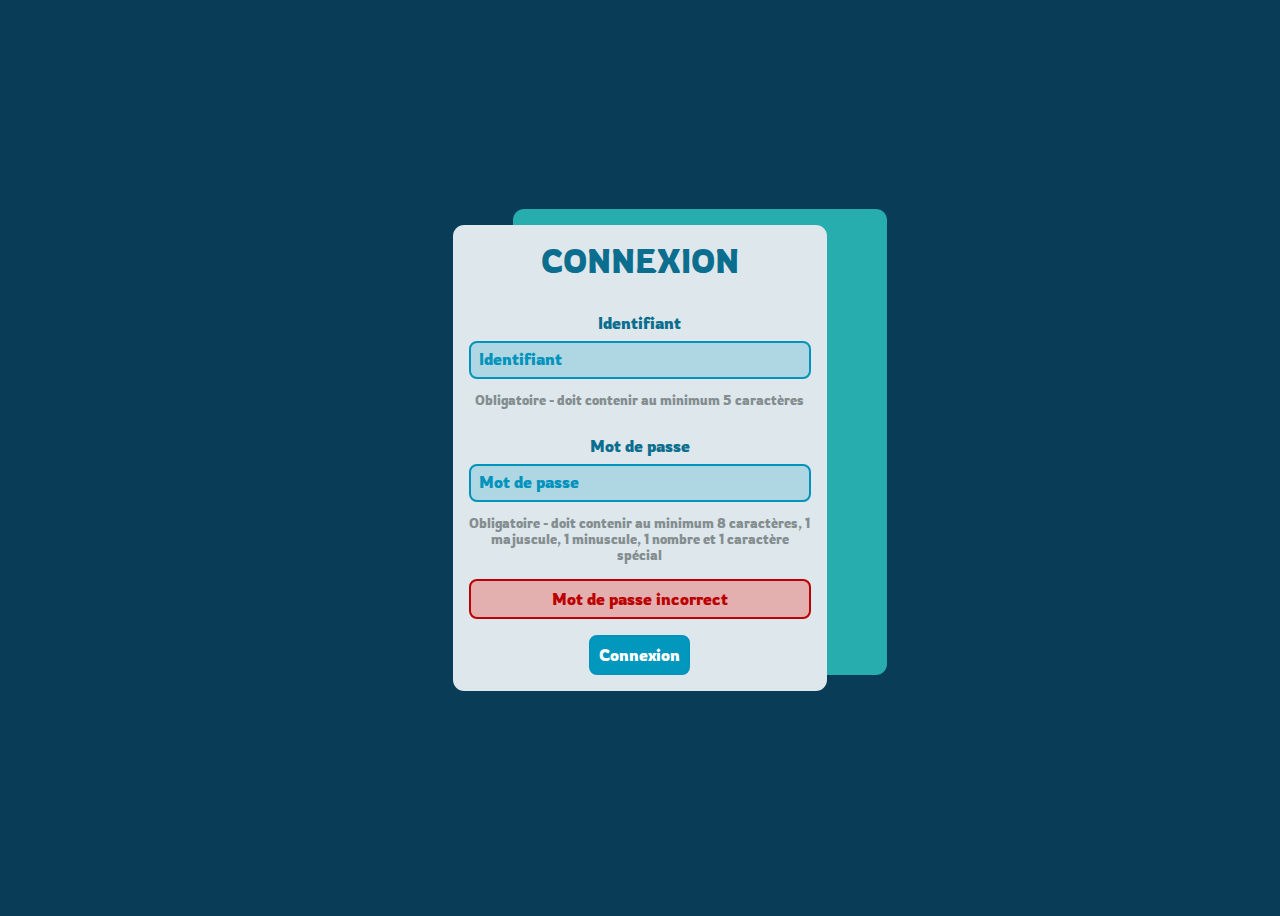
==== JS/Formulaire/index.html @ 35e4ffd7 "Creation Formulaire/App.js" ====
<!DOCTYPE html>
<html lang="en">
<head>
    <meta charset="UTF-8">
    <meta name="viewport" content="width=device-width, initial-scale=1.0">
    <meta http-equiv="X-UA-Compatible" content="ie=edge">
    <link rel="stylesheet" href="styles.css">
    <title>Formulaire</title>
</head>

<body>
    <form action="" id="login-form" method="post" autocomplete="on">
        <div id="form-title">Connexion</div>
        <div class="field">
            <label class="field-label" for="field-username">Identifiant</label>
            <input class="field-input" id="field-username" name="username" type="text" placeholder="Identifiant"/>
            <p class="field-info">Obligatoire - doit contenir au minimum 5 caractères</p>
        </div>
        <div class="field">
          <label class="field-label" for="field-password">Mot de passe</label>
          <input class="field-input" id="field-password" name="password" type="password" placeholder="Mot de passe" />
          <p class="field-info">Obligatoire - doit contenir au minimum 8 caractères, 1 majuscule, 1 minuscule, 1 nombre et 1 caractère spécial</p>
        </div>
        
        <div id="errors">
            <!-- Les erreurs du formulaire apparaîtront ici -->
            <div class="field-error">Mot de passe incorrect</div>
        </div>
        <button id="login-submit">Connexion</button>
    </form>   
</body>

<script src="app.js"></script>

</html>
---- JS/Formulaire/styles.css ----
@import url('https://fonts.googleapis.com/css2?family=Rowdies:wght@300;400;700&display=swap');

html {
    font-family: Rowdies, Arial, sans-serif;
}

body {
    background-color: #093c57;
    display: flex;
    justify-content: center;
    align-items: center;
    height: 100vh;
    font-family: Rowdies, Arial, sans-serif;
}


form {
    max-width: 27%;
    background-color: #dee7ec;
    padding: 1rem;
    border-radius: 0.7rem;
    box-shadow: 60px -16px #27adad;
    text-align: center;
}

#form-title {
    color: #0b6e8e;
    font-size: 2rem;
    text-transform: uppercase;
    margin-bottom: 1rem;
}

.field {
    display: flex;
    flex-direction: column;
}

.field-label {
    color: #0b6e8e;
    margin: 1rem 0 0.5rem 0;
}

.field-input {
    background-color: #afd7e3;
    border: 2px solid #0093bc;
    border-radius: 8px;
    font-size: 1rem;
    padding: 0.5rem;
}

.field-input::placeholder {
    color: #0093bc;
    font-family: Rowdies, Arial, sans-serif;
}

.field-info {
    color: #848e90;
    font-size: 0.8rem;
}

.field-error {
    background-color: #e3afaf;
    border: 2px solid #bc0000;
    color: #bc0000;
    border-radius: 8px;
    font-size: 1rem;
    padding: 0.5rem;
    margin-top: 0.2rem;
}

#login-submit {
    background-color: #0297bc;
    border: 2px solid #0093bc;
    border-radius: 8px;
    font-size: 1rem;
    margin-top: 1rem;
    padding: 0.5rem;
    color: white;
    font-family: Rowdies, Arial, sans-serif;
}
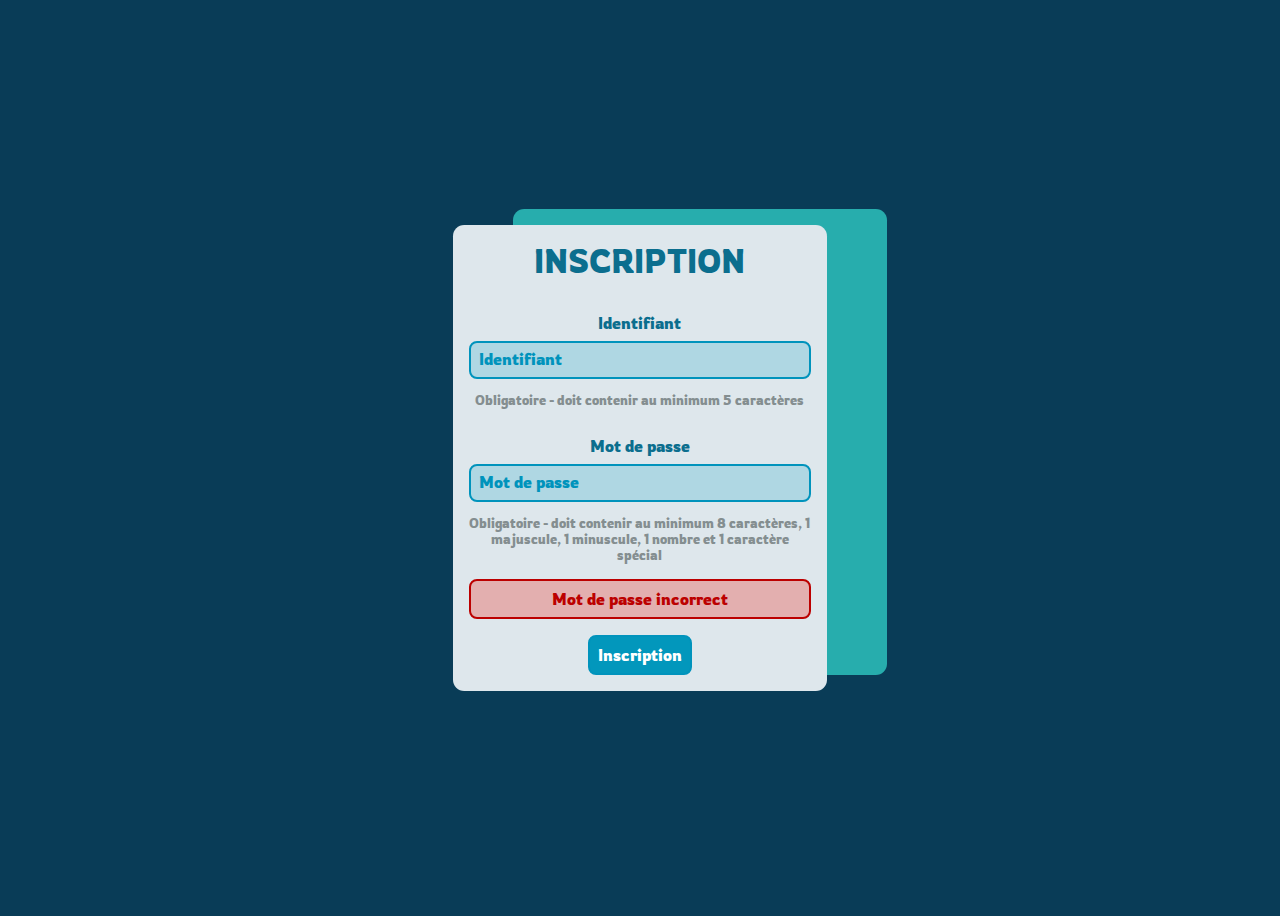
==== commit 81a93c5c: "Update JS/Formulaire" ====
--- a/JS/Formulaire/index.html
+++ b/JS/Formulaire/index.html
@@ -10,7 +10,7 @@
 
 <body>
     <form action="" id="login-form" method="post" autocomplete="on">
-        <div id="form-title">Connexion</div>
+        <div id="form-title">Inscription</div>
         <div class="field">
             <label class="field-label" for="field-username">Identifiant</label>
             <input class="field-input" id="field-username" name="username" type="text" placeholder="Identifiant"/>
@@ -26,7 +26,7 @@
             <!-- Les erreurs du formulaire apparaîtront ici -->
             <div class="field-error">Mot de passe incorrect</div>
         </div>
-        <button id="login-submit">Connexion</button>
+        <button id="login-submit">Inscription</button>
     </form>   
 </body>
 
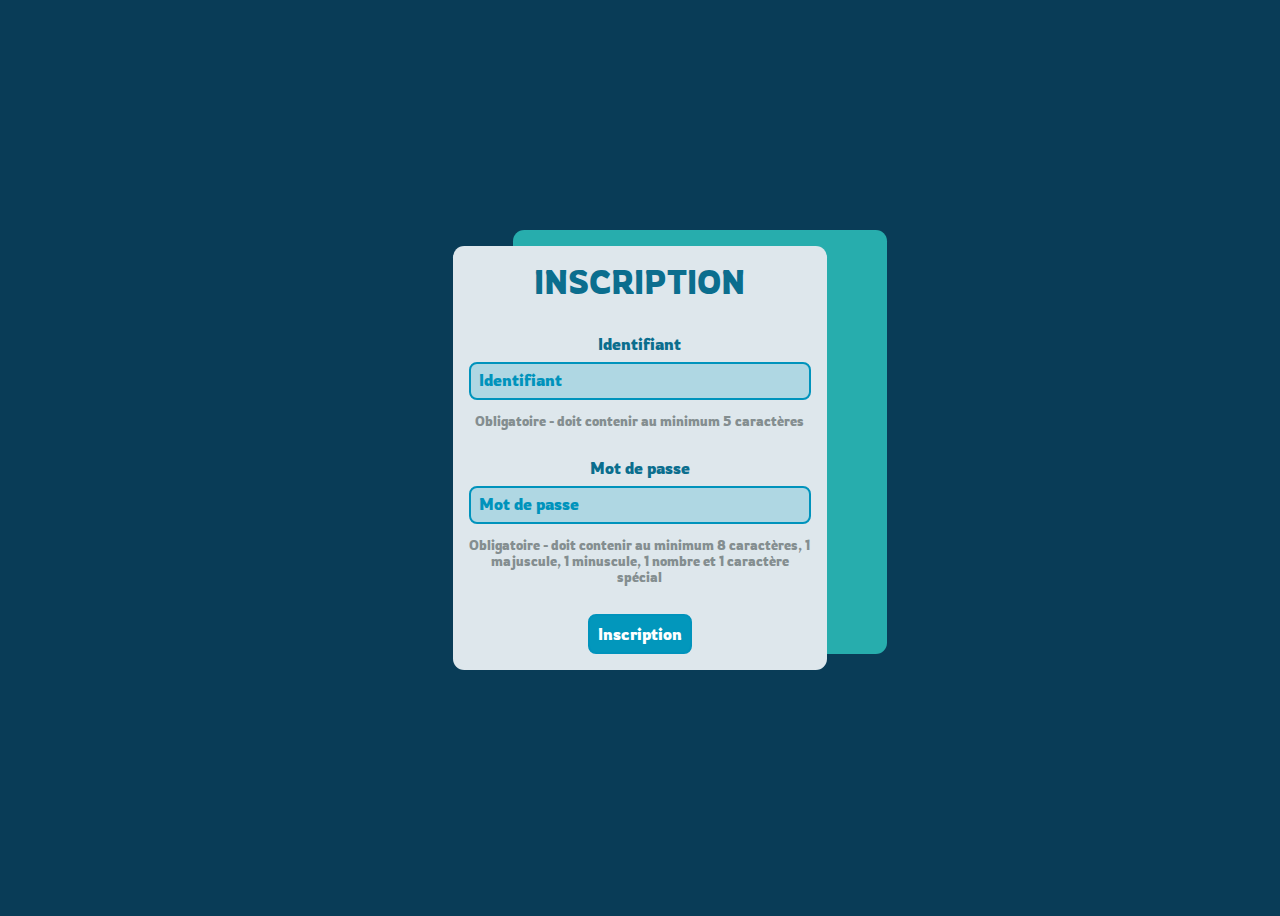
==== commit 965ec45d: "Update JS/Formulaire" ====
--- a/JS/Formulaire/index.html
+++ b/JS/Formulaire/index.html
@@ -24,7 +24,9 @@
         
         <div id="errors">
             <!-- Les erreurs du formulaire apparaîtront ici -->
-            <div class="field-error">Mot de passe incorrect</div>
+            
+            <!-- Exemple de la div d'erreur -->
+            <!-- <div class="field-error">Mot de passe incorrect</div> -->
         </div>
         <button id="login-submit">Inscription</button>
     </form>   
--- a/JS/Formulaire/styles.css
+++ b/JS/Formulaire/styles.css
@@ -15,11 +15,11 @@
 
 
 form {
-    max-width: 27%;
+    max-width: 80%;
     background-color: #dee7ec;
     padding: 1rem;
     border-radius: 0.7rem;
-    box-shadow: 60px -16px #27adad;
+    box-shadow: 14px -16px #27adad;
     text-align: center;
 }
 
@@ -77,4 +77,13 @@
     padding: 0.5rem;
     color: white;
     font-family: Rowdies, Arial, sans-serif;
+}
+
+
+
+@media (min-width: 1200px) {
+    form {
+        max-width: 27%;
+        box-shadow: 60px -16px #27adad;
+    }
 }